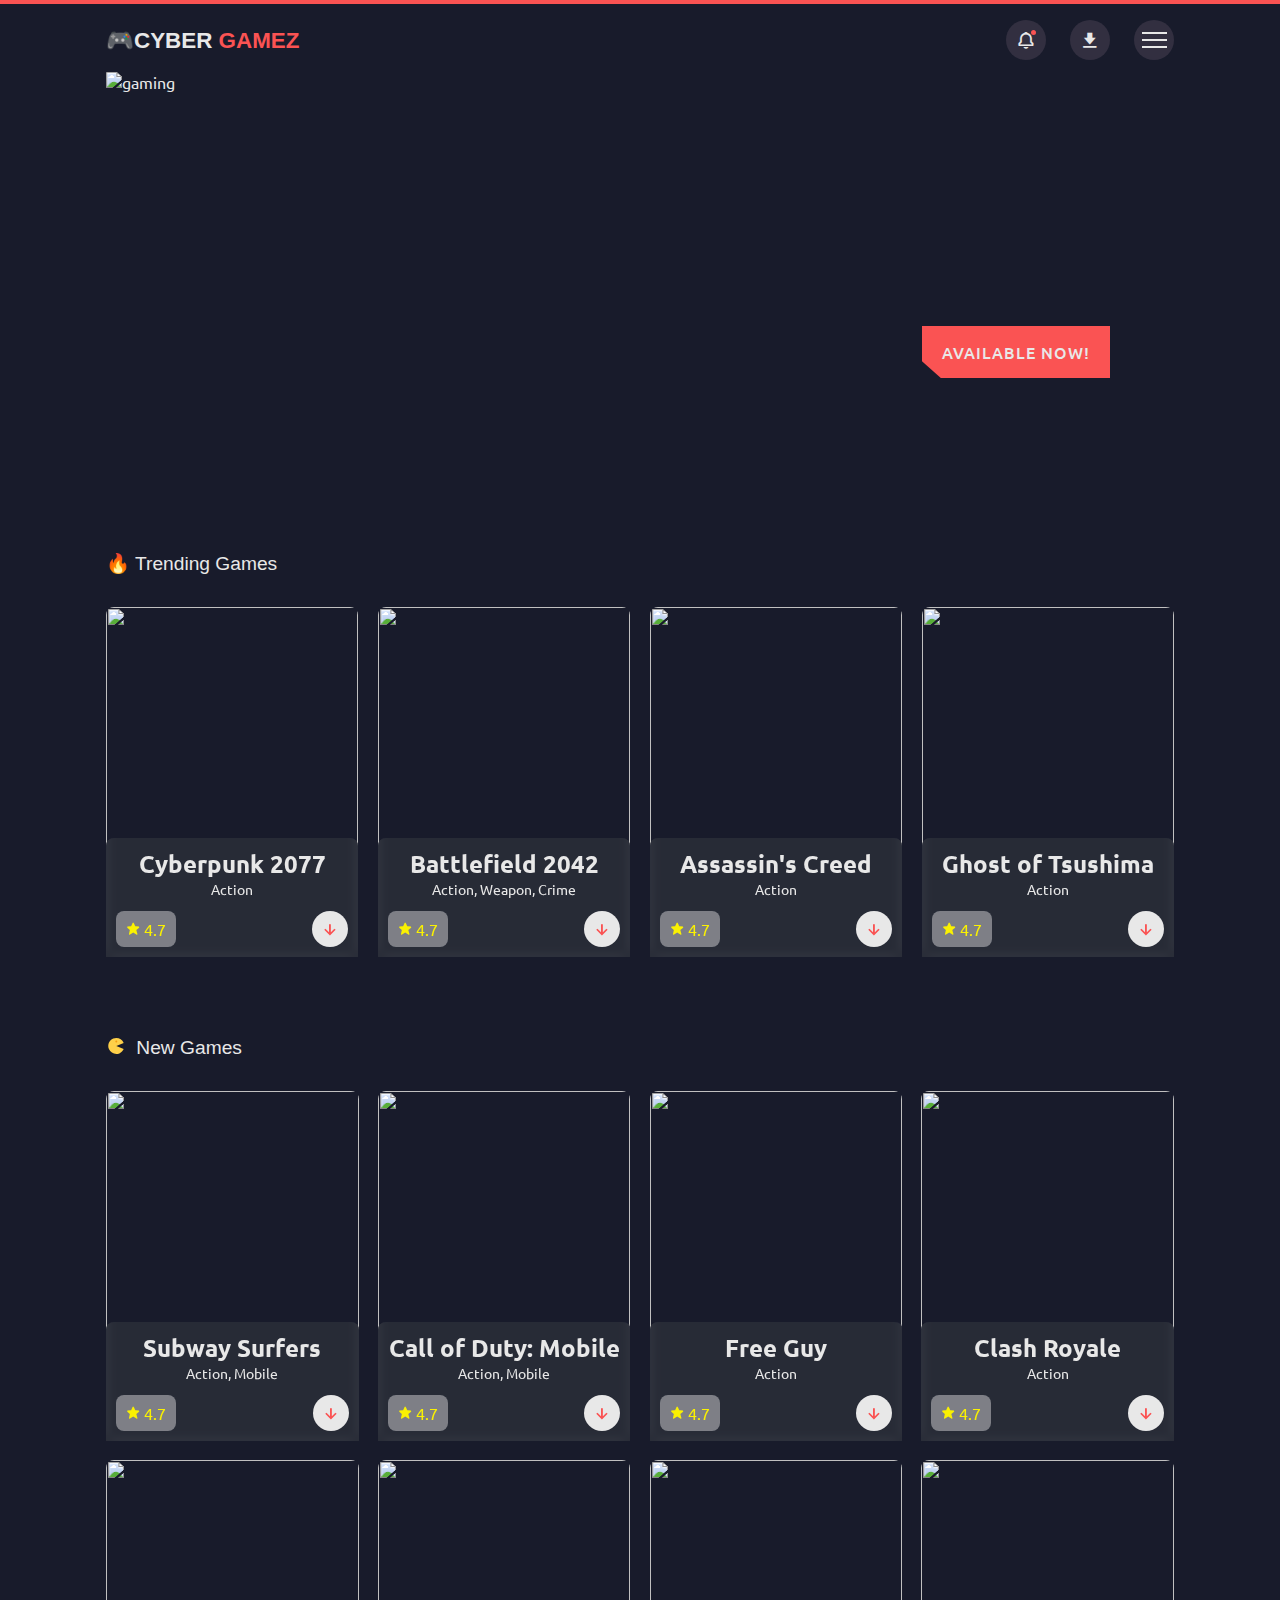
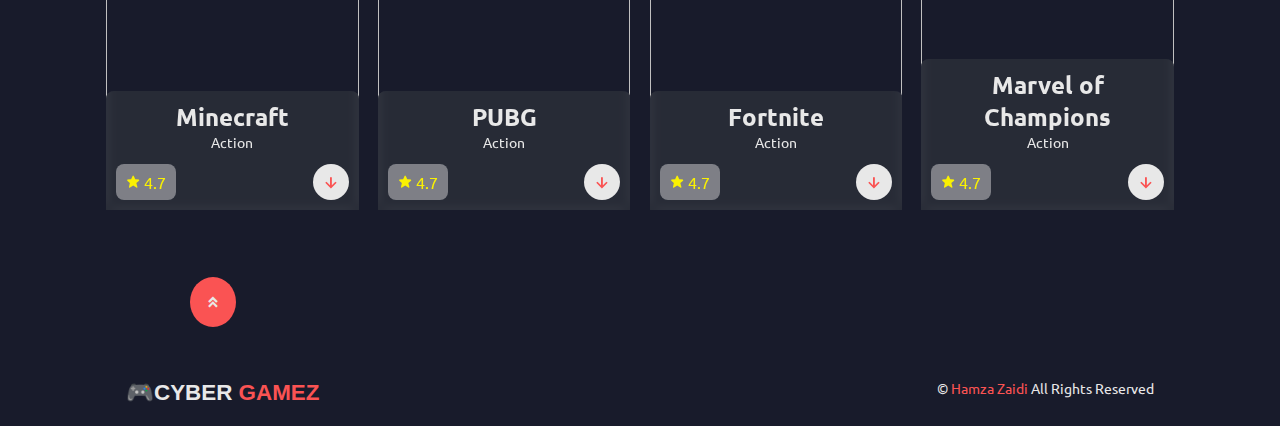
==== index.html @ a571058d "Add files via upload" ====
<!DOCTYPE html>
<html lang="en">
  <head>
    <meta charset="UTF-8" />
    <meta http-equiv="X-UA-Compatible" content="IE=edge" />
    <meta name="viewport" content="width=device-width, initial-scale=1.0" />
    <link rel="stylesheet" href="style.css" />
    <link rel="icon" href="/img/fav.png" type="image/x-icon" />
    <link
      href="https://unpkg.com/boxicons@2.1.2/css/boxicons.min.css"
      rel="stylesheet"
    />
    <link rel="stylesheet" href="swiper-bundle.min.css" />
    <script src="https://unpkg.com/boxicons@2.1.2/dist/boxicons.js"></script>

    <title>
      CyberGamez | Gaming Website 🎮| Play Online & Download games for Free!
    </title>
  </head>
  <body>
    <!-- Custom Scrollbar -->
    <div class="progress">
      <div class="progress-bar" id="scroll-bar"></div>
    </div>
    <!-- Header Section -->
    <header>
      <div class="nav container">
        <a href="index.html" class="logo">
          🎮Cyber
          <span>Gamez</span>
        </a>
        <div class="nav-icons">
          <i class="bx bx-bell bx-tada" id="bell-icon"><span></span></i>
          <a href="download.html"
            ><i class="bx bxs-download bx-tada" id="download-icon"></i
          ></a>
          <div class="menu-icon">
            <div class="line1"></div>
            <div class="line2"></div>
            <div class="line3"></div>
          </div>
        </div>
        <!-- Menu -->
        <div class="menu">
          <img src="/img/menu.png" alt="Menu Image" />
          <div class="navbar">
            <li><a href="index.html">Home</a></li>
            <li>
              <a href="/#trending-section" id="trending-section">Trending</a>
            </li>
            <li>
              <a href="#latest-section" id="new-section">Latest</a>
            </li>
            <li><a href="#categories">Categories</a></li>
            <li>
              <a href="#action-games" id="new-section">Action Games</a>
            </li>
            <li><a href="#contact_us">Contact Us</a></li>
          </div>
        </div>
        <!-- Notification -->
        <div class="notification">
          <div class="notification-box">
            <span>✔️</span>
            <p>Congratulations! Your Game has been Downloaded</p>
          </div>
          <div class="notification-box box-color">
            <span>❌</span>
            <p>Could not Download your Game Plz Retry Again!</p>
          </div>
        </div>
      </div>
    </header>

    <!-- Home Section -->
    <section class="home container" id="home">
      <img src="img/home.png" alt="gaming" />
      <div class="home-text">
        <h1>CITY OF THE <br />FUTURE</h1>
        <a href="/" class="btn">Available Now!</a>
      </div>
    </section>

    <!-- Trending Section -->
    <section class="trending container" id="trending-section">
      <div class="heading">
        <h2>🔥 Trending Games</h2>
      </div>
      <!-- Trending Content -->
      <div class="trending-content swiper">
        <div class="swiper-wrapper">
          <!-- Slide 1 -->
          <div class="swiper-slide">
            <div class="box">
              <img src="img/trending1.webp" alt="" />
              <div class="box-text">
                <h2>Cyberpunk 2077</h2>
                <h3>Action</h3>
                <div class="rating-download">
                  <div class="rating">
                    <i class="bx bxs-star"></i>
                    <span>4.7</span>
                  </div>
                  <a href="/" class="box-btn"
                    ><i class="bx bx-down-arrow-alt bx-tada"></i
                  ></a>
                </div>
              </div>
            </div>
          </div>
          <!-- Slide 2 -->
          <div class="swiper-slide">
            <div class="box">
              <img src="img/trending2.jpg" alt="" />
              <div class="box-text">
                <h2>Battlefield 2042</h2>
                <h3>Action, Weapon, Crime</h3>
                <div class="rating-download">
                  <div class="rating">
                    <i class="bx bxs-star"></i>
                    <span>4.7</span>
                  </div>
                  <a href="/" class="box-btn"
                    ><i class="bx bx-down-arrow-alt bx-tada"></i
                  ></a>
                </div>
              </div>
            </div>
          </div>
          <!-- Slide 3 -->
          <div class="swiper-slide">
            <div class="box">
              <img src="img/trending3.jpg" alt="" />
              <div class="box-text">
                <h2>Assassin's Creed</h2>
                <h3>Action</h3>
                <div class="rating-download">
                  <div class="rating">
                    <i class="bx bxs-star"></i>
                    <span>4.7</span>
                  </div>
                  <a href="/" class="box-btn"
                    ><i class="bx bx-down-arrow-alt bx-tada"></i
                  ></a>
                </div>
              </div>
            </div>
          </div>
          <!-- Slide 4 -->
          <div class="swiper-slide">
            <div class="box">
              <img src="img/trending4.jpg" alt="" />
              <div class="box-text">
                <h2>Ghost of Tsushima</h2>
                <h3>Action</h3>
                <div class="rating-download">
                  <div class="rating">
                    <i class="bx bxs-star"></i>
                    <span>4.7</span>
                  </div>
                  <a href="/" class="box-btn"
                    ><i class="bx bx-down-arrow-alt bx-tada"></i
                  ></a>
                </div>
              </div>
            </div>
          </div>
          <!-- Slide 5 -->
          <div class="swiper-slide">
            <div class="box">
              <img src="img/trending5.png" alt="" />
              <div class="box-text">
                <h2>GTA V</h2>
                <h3>Action, Crime, Mission</h3>
                <div class="rating-download">
                  <div class="rating">
                    <i class="bx bxs-star"></i>
                    <span>4.7</span>
                  </div>
                  <a href="/" class="box-btn"
                    ><i class="bx bx-down-arrow-alt bx-tada"></i
                  ></a>
                </div>
              </div>
            </div>
          </div>
          <!-- Slide 6 -->
          <div class="swiper-slide">
            <div class="box">
              <img src="img/trending6.jpg" alt="" />
              <div class="box-text">
                <h2>Dying Light 2</h2>
                <h3>Action</h3>
                <div class="rating-download">
                  <div class="rating">
                    <i class="bx bxs-star"></i>
                    <span>4.7</span>
                  </div>
                  <a href="/" class="box-btn"
                    ><i class="bx bx-down-arrow-alt bx-tada"></i
                  ></a>
                </div>
              </div>
            </div>
          </div>
          <!-- Slide 7 -->
          <div class="swiper-slide">
            <div class="box">
              <img src="img/trending7.png" alt="" />
              <div class="box-text">
                <h2>HALO infinite</h2>
                <h3>Action</h3>
                <div class="rating-download">
                  <div class="rating">
                    <i class="bx bxs-star"></i>
                    <span>4.7</span>
                  </div>
                  <a href="/" class="box-btn"
                    ><i class="bx bx-down-arrow-alt bx-tada"></i
                  ></a>
                </div>
              </div>
            </div>
          </div>
          <!-- Slide 8 -->
          <div class="swiper-slide">
            <div class="box">
              <img src="img/trending8.png" alt="" />
              <div class="box-text">
                <h2>Resident Evil Village</h2>
                <h3>Action, Crime</h3>
                <div class="rating-download">
                  <div class="rating">
                    <i class="bx bxs-star"></i>
                    <span>4.7</span>
                  </div>
                  <a href="/" class="box-btn"
                    ><i class="bx bx-down-arrow-alt bx-tada"></i
                  ></a>
                </div>
              </div>
            </div>
          </div>
        </div>
      </div>
    </section>

    <!-- New Section -->
    <section class="new container" id="new-section">
      <div class="heading">
        <h2>
          <?xml version="1.0" ?><!DOCTYPE svg PUBLIC '-//W3C//DTD SVG 1.0//EN' 'http://www.w3.org/TR/2001/REC-SVG-20010904/DTD/svg10.dtd'>
          <svg
            enable-background="new 0 0 30.785 32.009"
            height="32.009"
            overflow="visible"
            viewBox="0 0 30.785 32.009"
            width="30.785"
            xml:space="preserve"
            xmlns="http://www.w3.org/2000/svg"
            xmlns:xlink="http://www.w3.org/1999/xlink"
            class="pacman-icon"
          >
            <g>
              <g id="Pacman_1_">
                <g id="Pacman">
                  <path
                    d="M30.785,22.127l-14.781-6.123l14.781-6.123        C27.404,1.717,18.045-2.16,9.881,1.222C1.717,4.604-2.159,13.963,1.222,22.127c3.381,8.164,12.74,12.041,20.905,8.659        C26.209,29.096,29.219,25.91,30.785,22.127z"
                    fill="#FED049"
                    id="Body"
                  />
                  <circle
                    cx="16.004"
                    cy="7.004"
                    fill="#F39C12"
                    id="Eye"
                    r="2"
                  />
                </g>
              </g>
            </g>
          </svg>
          New Games
        </h2>
      </div>
      <!-- New Content -->
      <div class="new-content">
        <!-- New 1 -->
        <div class="box">
          <img src="img/new1.jpg" alt="" />
          <div class="box-text">
            <h2>Subway Surfers</h2>
            <h3>Action, Mobile</h3>
            <div class="rating-download">
              <div class="rating">
                <i class="bx bxs-star"></i>
                <span>4.7</span>
              </div>
              <a href="/download.html" class="box-btn"
                ><i class="bx bx-down-arrow-alt bx-tada"></i
              ></a>
            </div>
          </div>
        </div>
        <!-- New 2 -->
        <div class="box">
          <img src="img/new2.jpg" alt="" />
          <div class="box-text">
            <h2>Call of Duty: Mobile</h2>
            <h3>Action, Mobile</h3>
            <div class="rating-download">
              <div class="rating">
                <i class="bx bxs-star"></i>
                <span>4.7</span>
              </div>
              <a href="/" class="box-btn"
                ><i class="bx bx-down-arrow-alt bx-tada"></i
              ></a>
            </div>
          </div>
        </div>
        <!-- New 3 -->
        <div class="box">
          <img src="img/new3.jpg" alt="" />
          <div class="box-text">
            <h2>Free Guy</h2>
            <h3>Action</h3>
            <div class="rating-download">
              <div class="rating">
                <i class="bx bxs-star"></i>
                <span>4.7</span>
              </div>
              <a href="/" class="box-btn"
                ><i class="bx bx-down-arrow-alt bx-tada"></i
              ></a>
            </div>
          </div>
        </div>
        <!-- New 4-->
        <div class="box">
          <img src="img/new4.jpg" alt="" />
          <div class="box-text">
            <h2>Clash Royale</h2>
            <h3>Action</h3>
            <div class="rating-download">
              <div class="rating">
                <i class="bx bxs-star"></i>
                <span>4.7</span>
              </div>
              <a href="/" class="box-btn"
                ><i class="bx bx-down-arrow-alt bx-tada"></i
              ></a>
            </div>
          </div>
        </div>
        <!-- New 5 -->
        <div class="box">
          <img src="img/new5.png" alt="" />
          <div class="box-text">
            <h2>Minecraft</h2>
            <h3>Action</h3>
            <div class="rating-download">
              <div class="rating">
                <i class="bx bxs-star"></i>
                <span>4.7</span>
              </div>
              <a href="/" class="box-btn"
                ><i class="bx bx-down-arrow-alt bx-tada"></i
              ></a>
            </div>
          </div>
        </div>
        <!-- New 6 -->
        <div class="box">
          <img src="img/new6.png" alt="" />
          <div class="box-text">
            <h2>PUBG</h2>
            <h3>Action</h3>
            <div class="rating-download">
              <div class="rating">
                <i class="bx bxs-star"></i>
                <span>4.7</span>
              </div>
              <a href="/" class="box-btn"
                ><i class="bx bx-down-arrow-alt bx-tada"></i
              ></a>
            </div>
          </div>
        </div>
        <!-- New 7 -->
        <div class="box">
          <img src="img/new7.png" alt="" />
          <div class="box-text">
            <h2>Fortnite</h2>
            <h3>Action</h3>
            <div class="rating-download">
              <div class="rating">
                <i class="bx bxs-star"></i>
                <span>4.7</span>
              </div>
              <a href="/" class="box-btn"
                ><i class="bx bx-down-arrow-alt bx-tada"></i
              ></a>
            </div>
          </div>
        </div>
        <!-- New 8 -->
        <div class="box">
          <img src="img/new8.jpg" alt="" />
          <div class="box-text">
            <h2>Marvel of Champions</h2>
            <h3>Action</h3>
            <div class="rating-download">
              <div class="rating">
                <i class="bx bxs-star"></i>
                <span>4.7</span>
              </div>
              <a href="/" class="box-btn"
                ><i class="bx bx-down-arrow-alt bx-tada"></i
              ></a>
            </div>
          </div>
        </div>
        <div class="up-page">
          <a href="/"><i class="bx bxs-chevrons-up bx-fade-up"></i></a>
        </div>
      </div>
    </section>
    <!-- Footer Section -->
    <div class="copyright container">
      <a href="index.html" class="logo2">
        🎮Cyber
        <span>Gamez</span>
      </a>
      <p>
        &#169;
        <a class="link" href="https://github.com/HamzaZaidiX">Hamza Zaidi</a>
        All Rights Reserved
      </p>
    </div>

    <script src="swiper-bundle.min.js"></script>
    <script src="script.js"></script>
  </body>
</html>
---- style.css ----
@import url('https://fonts.googleapis.com/css2?family=Merriweather:ital@1&family=Poppins:wght@200&family=Roboto:ital,wght@0,100;1,300&family=Source+Sans+Pro:wght@200&family=Ubuntu&display=swap');
@import url('http://fonts.cdnfonts.com/css/games?styles=17672');

* {
    box-sizing: border-box;
    font-family: 'Poppins', sans-serif;
    margin: 0;
    padding: 0;
    scroll-behavior: smooth;
    list-style: none;
    text-decoration: none;
    scroll-padding-top: 2rem;
    font-family: 'Merriweather', serif;
    font-family: 'Roboto', sans-serif;
    font-family: 'Source Sans Pro', sans-serif;
    font-family: 'Ubuntu', sans-serif;
}

/* Variables */

:root {
    --main-color: #fa5353;
    /* Secondary Color*/
    --second-color: #5f3dad;
    --dark-color: #181b2b;
    --light-color: #322f40;
    --text-color: hsl(0, 0%, 91%);
}

img {
    width: 100%;
}

body {
    color: var(--text-color);
    background-color: var(--dark-color);
}

::selection {
    color: var(--text-color);
    background-color: var(--main-color);
}

.container {
    max-width: 1068px;
    margin: auto;
    width: 100%;
}

header {
    position: fixed;
    top: 0;
    left: 0;
    width: 100%;
    background-color: var(--dark-color);
    z-index: 100;
    user-select: none;
    margin-top: 10px;
}

.nav {
    display: flex;
    align-items: center;
    justify-content: center;
    padding: 16px 0;
    margin-top: 20px;
    margin-bottom: 10px;
}

.logo {
    color: var(--text-color);
    font-size: 1.4rem;
    font-weight: 600;
    margin: 0 auto 0 0;
    font-style: smooth;
    font-kerning: 1rem;
    font-stretch: ultra-expanded;
    text-transform: uppercase;
    font-family: 'Games', sans-serif;
}

.logo:hover,
.logo:focus {
    transform: rotate(352deg);
    transition: 0.3s all linear smooth;
}


.logo span {
    color: var(--main-color);
    font-family: 'Games', sans-serif;
}

.nav-icons {
    display: flex;
    align-items: center;
    column-gap: 1.5rem;
}

.nav-icons .bx {
    font-size: 20px;
    height: 40px;
    width: 40px;
    display: grid;
    place-items: center;
    color: var(--text-color);
    background-color: var(--light-color);
    border-radius: 50%;
    cursor: pointer;
}

#bell-icon {
    position: relative;
}

#bell-icon span {
    content: "";
    width: 5px;
    height: 5px;
    border-radius: 50%;
    background-color: var(--main-color);
    position: absolute;
    top: 10px;
    right: 10px;
}

.menu-icon {
    display: flex;
    flex-direction: column;
    align-items: center;
    justify-content: center;
    row-gap: 5px;
    height: 40px;
    width: 40px;
    border-radius: 50%;
    background-color: var(--light-color);
    cursor: pointer;
    z-index: 200;
    transition: 0.3s;
}

.menu-icon div {
    display: block;
    background-color: var(--text-color);
    height: 2px;
    width: 25px;
    transition: 0.3s;
}

.move .line1 {
    transform: rotate(-45deg) translate(-5px, 5px);
}

.move .line2 {
    opacity: 0;
}

.move .line3 {
    transform: rotate(45deg) translate(-5px, -5px);
}

.menu {
    position: fixed;
    left: 0;
    top: 0;
    height: 100vh;
    width: 100%;
    background-color: rgba(0, 0, 14, 0.9);
    z-index: 106;
    display: flex;
    justify-content: space-between;
    align-items: center;
    transition: 0.5s;
    clip-path: circle(0% at 100% 0%);
}

.menu.active {
    clip-path: circle(144% at 100% 0%);
}

.menu img {
    width: 800px;
}

.navbar {
    display: grid;
    row-gap: 1rem;
    text-align: right;
    padding: 2rem;
}

.navbar a {
    font-size: 1.6rem;
    color: var(--text-color);
    font-weight: 500;
    transition: 0.2s;
}

.navbar a:hover {
    border-bottom: 4px solid var(--main-color);
    font-size: 1.8rem;
}

/* Notification */

.notification {
    position: absolute;
    top: 110%;
    right: 5rem;
    background-color: var(--light-color);
    width: 300px;
    height: 350px;
    border-radius: 0.5rem;
    padding: 10px;
    display: flex;
    flex-direction: column;
    row-gap: 1rem;
    clip-path: circle(0% at 100% 0%);
}

.notification.active {
    clip-path: circle(144% at 100% 0%);
    transition: 0.3s ease-in-out smooth;
}

.notification-box {
    display: flex;
    align-items: baseline;
    column-gap: 1rem;
    border-radius: 0.5rem;
    background-color: var(--dark-color);
    padding: 10px;
    text-align: center;
}

.notification-box span {
    text-align: center;
}

.box-color {
    background: hsl(0, 0%, 100%, 0.4);
}

section {
    padding: 4rem 0 3rem;
}

/* Home Section */

.home {
    position: relative;
    min-height: 540px;
    display: flex;
    align-items: center;
    justify-content: flex-end;
    margin-top: 5rem;
}

.home img {
    position: absolute;
    width: 100%;
    height: 100%;
    object-fit: cover;
    border-radius: 1.4rem;
    z-index: -1;
}

.home-text {
    padding-right: 4rem;
    text-align: right;
}

.home-text h1 {
    font-size: 2.4rem;
    text-transform: uppercase;
    color: var(--dark-color);
    margin-bottom: 2rem;
    font-family: 'Games', sans-serif;
}

.btn {
    background: var(--main-color);
    padding: 15px 20px;
    color: var(--text-color);
    text-transform: uppercase;
    font-size: 1rem;
    letter-spacing: 1px;
    font-weight: 500;
    clip-path: polygon(0 0, 100% 0, 100% 100%, 10% 100%, 0 68%);
    cursor: pointer;
    user-select: none;
}

.btn:hover {
    background-color: var(--light-color);
    transition: 0.3s all linear;
}

/* Trending */

.heading {
    display: flex;
    align-items: center;
    column-gap: 1rem;
    margin-bottom: 2rem;
}

.heading h2 {
    font-size: 1.2rem;
    font-weight: 500;
    font-family: 'Games', sans-serif;
}

/* Trending content */


.box {
    position: relative;
    width: 100%;
    height: 350px;
    border-radius: 0.5rem;
    cursor: pointer;
    user-select: none;
}

.box img {
    width: 100%;
    height: 100%;
    object-fit: cover;
    border-radius: 0.5rem;
}

.box .box-text {
    position: absolute;
    right: 0;
    left: 0;
    bottom: 0;
    padding: 10px;
    background-color: hsl(227, 14%, 20%, .8);
    text-align: center;
    backdrop-filter: blur(4px);
    border-top-left-radius: 0.5rem;
    border-top-right-radius: 0.5rem;
}

.box .box-text h3 {
    font-size: .9rem;
    font-weight: 400;
    margin-bottom: 0.8rem;
}

.box .box-text h3:hover,
.box .box-text h3:focus {
    text-decoration: underline;
}


.rating-download {
    display: flex;
    justify-content: space-between;
}

.rating {
    display: flex;
    align-items: center;
    column-gap: 4px;
    background-color: hsl(0, 0%, 100%, 0.4);
    padding: 4px 10px;
    border-radius: 0.5rem;
    color: #faf102;
}

.rating .bx {
    color: #faf102;
    font-size: 0.9rem;
}

.box-btn .bx {
    padding: 8px;
    background-color: var(--text-color);
    border-radius: 5rem;
    color: var(--main-color);
    font-size: 20px;
    font-weight: 400;
}

.box-btn .bx:hover {
    background-color: var(--dark-color);
}

/* New Section */

.pacman-icon {
    width: 20px;
    text-align: center;
    margin-right: 5px;
    height: 16px;
}

.new-content {
    display: grid;
    grid-template-columns: repeat(auto-fit, minmax(240px, auto));
    gap: 1.2rem;

}

.up-page {
    display: flex;
    justify-content: center;
    align-items: center;
    margin-top: 3rem;
    margin-left: 2rem;
    width: 150px;
    text-align: center;
    justify-content: center;
}

.up-page a {
    padding: 15px;
    background-color: var(--main-color);
    border-radius: 50%;
    color: var(--text-color);
    font-size: 1rem;
    font-weight: 400;
    text-align: center;
}

.up-page a:hover,
.up-page a:focus {
    background-color: var(--light-color);
    transition: 0.3s all linear;
}

.copyright {
    display: flex;
    justify-content: space-between;
    padding: 20px;
    user-select: none;
}

.copyright p {
    font-size: 0.9rem;
    color: var(--text-color);
}

.logo2 {
    color: var(--text-color);
    font-size: 1.4rem;
    font-weight: 600;
    margin: 0 auto 0 0;
    font-style: smooth;
    font-kerning: 1rem;
    font-stretch: ultra-expanded;
    text-transform: uppercase;
    font-family: 'Games', sans-serif;
}

.logo2 span {
    color: var(--main-color);
    font-family: 'Games', sans-serif;
}

.copyright .link {
    color: var(--main-color);
    text-decoration: none;
    cursor: pointer;
}

/* Download Page Styles */

.video-container video {
    width: 100%;
    aspect-ratio: 16/9;
}

.video-container {
    margin-top: 2rem;
    cursor: pointer;
    user-select: none;
}

.about-icon {
    width: 20px;
    text-align: center;
    margin-right: 10px;
    height: 24px;
}

.about h2 {
    font-size: 1.4rem;
    display: inline-flex;
    font-weight: 500;
    border-bottom: 4px solid var(--main-color);
    margin: 1.6rem 0;
    text-transform: uppercase;
}

.about {
    margin-top: 2rem;
}

.about p {
    margin-top: 1rem;
    font-size: 0.938rem;
    text-align: justify;
}

.screenshots h2 {
    font-size: 1.4rem;
    display: inline-flex;
    font-weight: 500;
    border-bottom: 4px solid var(--main-color);
    margin: 1.6rem 0;
    text-transform: uppercase;
}

.screenshots-content {
    display: grid;
    grid-template-columns: repeat(auto-fit, minmax(250px, auto));
    gap: 10px;
    justify-content: center;
    max-width: 800px;
    margin: auto;
    width: 100%;
}

.screenshots-content img {
    width: 100%;
    height: 100%;
    object-fit: cover;
}

.download {
    max-width: 800px;
    margin: auto;
    width: 100%;
    display: grid;
    justify-content: center;
    margin-top: 2rem;
    text-align: center;
}

.download h2 {
    font-size: 1.4rem;
    display: inline-flex;
    font-weight: 500;
    margin: 1.6rem 0;
    text-transform: uppercase;
    margin-left: 150px;
}

.game-heading {
    display: inline-flex;
    margin-left: 9rem;
    user-select: none;
    cursor: text;
}

.game-heading h1 {
    font-size: 2.5rem;
    font-weight: 500;
    text-transform: uppercase;
    font-family: 'Games', sans-serif;
    color: var(--text-color);
}

.game-heading .s-icon {
    margin-top: 7rem;
    width: 30px;
    height: 30px;
    margin-right: 1rem;
    border-radius: 0.5rem;
}

.download .bx {
    margin-right: 10px;
    font-size: 1.4rem;
    color: var(--light-color);
}

.download-links {
    display: grid;
    grid-template-columns: repeat(3, 1fr);
    gap: 10px;
    margin-bottom: 2rem;
}

.download-links a {
    text-align: center;
    background-color: var(--main-color);
    padding: 12px 20px;
    color: var(--text-color);
    letter-spacing: 1px;
    font-weight: 500;
    text-transform: uppercase;
    font-family: 'Games', sans-serif;
    display: flex;

}

.download-links a:hover,
.download-links a:focus {
    background-color: var(--light-color);
    transition: 0.3s all linear;
}

.download-links .bx {
    text-align: center;
    color: var(--text-color);
}

/* ScrollBar Style */

html::-webkit-scrollbar {
    display: none;
}

.progress {
    position: fixed;
    top: 0;
    left: 0;
    height: 4px;
    z-index: 300;
    width: 100%;
}

.progress-bar {
    height: 4px;
    background-color: var(--main-color);
    width: 100%;
}

/* Responsive Media Queries */

@media (min-width: 1080px) {
    .container {
        margin: 0 auto;
        width: 90%;
    }

    .nav {
        padding: 10px 0;
    }

    .notification {
        right: 4rem;
    }

    .menu img {
        width: 500px;
    }

    section {
        padding: 3rem 0 2rem;
    }

    .home {
        margin-top: 4rem !important;
        min-height: 440px;
    }

    .home img {
        border-radius: 1px;
    }

    .new-content {
        grid-template-columns: repeat(auto-fit, minmax(200px, auto));

    }

    .video-container {
        margin-top: 5rem !important;
    }

    .game-heading {
        text-align: center;
        justify-content: center;
    }

}

/* For Medium Devices */
@media (max-width: 774px) {
    .notification {
        right: 1rem;
    }

    .logo:hover,
    .logo:focus {
        transform: none;
    }

    .menu img {
        width: 400px;
    }

    .home {
        min-height: 300px;
    }

    .btn {
        padding: 12px 7px;
    }

    .screenshots-content {
        grid-template-columns: repeat(auto-fit, minmax(250, 300px));
    }

    .about {
        justify-content: center;
        text-align: center;
    }

    .screenshots h2 {
        margin-left: 10px;
    }

    .download-links {
        grid-template-columns: 1fr;
        margin-top: 2rem;
    }

    .download h2 {
        margin: 0;
    }

    .download-links a {

        text-align: center;
        justify-content: center;
    }

    .up-page {
        display: none;
    }

    .heading h2 {
        text-align: center;
        padding: 10px;
        justify-content: center;
    }
}

@media (max-width: 600px) {
    .menu img {
        display: none;
    }

    .menu {
        justify-content: flex-end;
    }

    .nav {
        padding: 8px 0;
    }

    .nav-icons .bx,
    .menu-icon {
        height: 40px;
        width: 40px;
    }

    .download-links {
        grid-template-columns: 1fr;
        margin-top: 2rem;
    }

    .about {
        justify-content: center;
        text-align: center;
    }

    .screenshots h2 {
        margin-left: 10px;
    }

    .download-links a {
        text-align: center;
        justify-content: center;
    }

    .download h2 {
        margin: 0;
    }

    .up-page {
        display: none;
    }

    .heading h2 {
        text-align: center;
        padding: 10px;
        justify-content: center;
    }

    .logo:hover,
    .logo:focus {
        transform: none;
    }

    .home {
        min-height: 240px;
    }

    .home-text {
        padding-right: 1rem;
    }

    p {
        font-size: 0.75rem;
    }
}
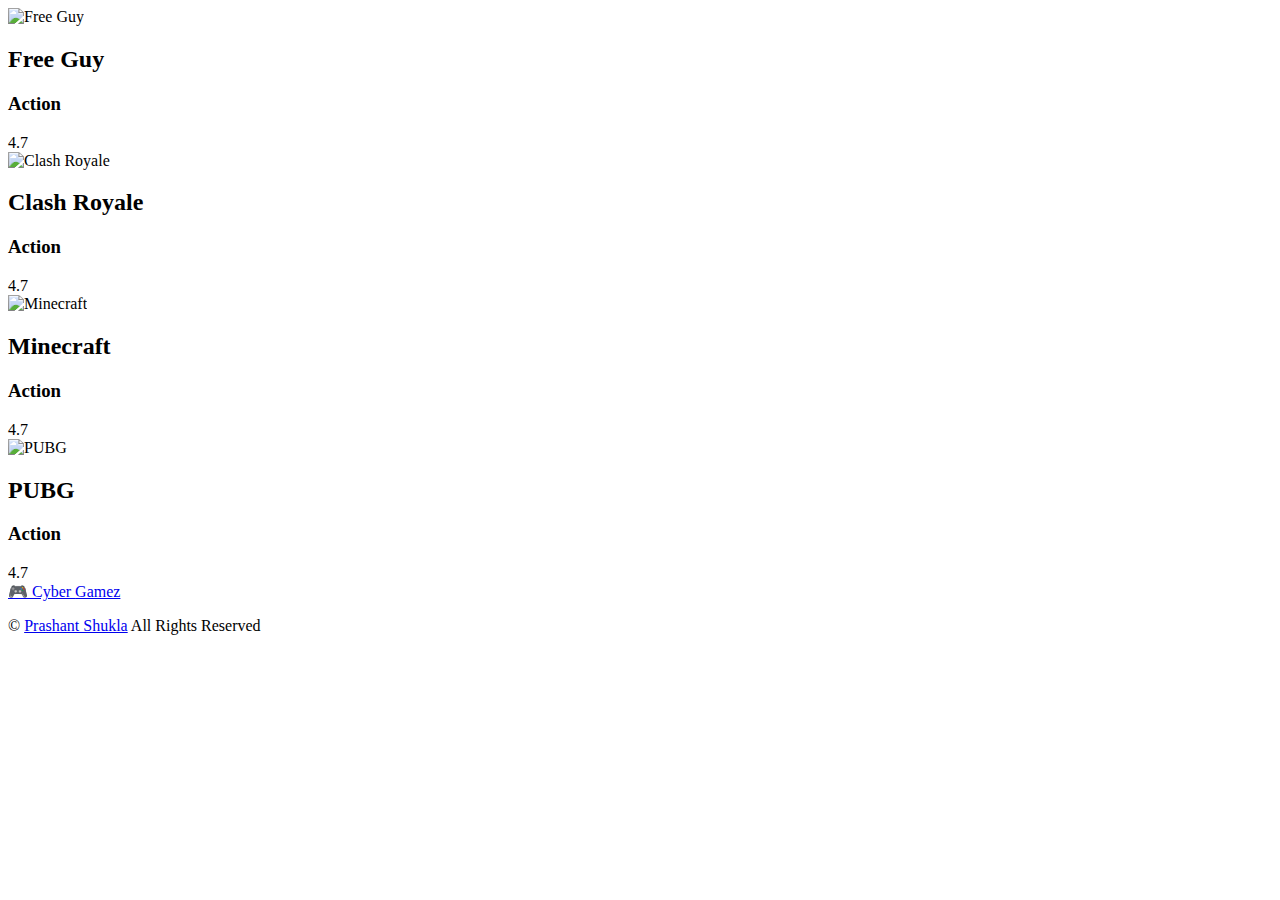
==== commit ef16dd47: "Update index.html" ====
--- a/index.html
+++ b/index.html
@@ -1,445 +1,95 @@
-<!DOCTYPE html>
-<html lang="en">
-  <head>
-    <meta charset="UTF-8" />
-    <meta http-equiv="X-UA-Compatible" content="IE=edge" />
-    <meta name="viewport" content="width=device-width, initial-scale=1.0" />
-    <link rel="stylesheet" href="style.css" />
-    <link rel="icon" href="/img/fav.png" type="image/x-icon" />
-    <link
-      href="https://unpkg.com/boxicons@2.1.2/css/boxicons.min.css"
-      rel="stylesheet"
-    />
-    <link rel="stylesheet" href="swiper-bundle.min.css" />
-    <script src="https://unpkg.com/boxicons@2.1.2/dist/boxicons.js"></script>
 
-    <title>
-      CyberGamez | Gaming Website 🎮| Play Online & Download games for Free!
-    </title>
-  </head>
-  <body>
-    <!-- Custom Scrollbar -->
-    <div class="progress">
-      <div class="progress-bar" id="scroll-bar"></div>
-    </div>
-    <!-- Header Section -->
-    <header>
-      <div class="nav container">
-        <a href="index.html" class="logo">
-          🎮Cyber
-          <span>Gamez</span>
-        </a>
-        <div class="nav-icons">
-          <i class="bx bx-bell bx-tada" id="bell-icon"><span></span></i>
-          <a href="download.html"
-            ><i class="bx bxs-download bx-tada" id="download-icon"></i
-          ></a>
-          <div class="menu-icon">
-            <div class="line1"></div>
-            <div class="line2"></div>
-            <div class="line3"></div>
-          </div>
-        </div>
-        <!-- Menu -->
-        <div class="menu">
-          <img src="/img/menu.png" alt="Menu Image" />
-          <div class="navbar">
-            <li><a href="index.html">Home</a></li>
-            <li>
-              <a href="/#trending-section" id="trending-section">Trending</a>
-            </li>
-            <li>
-              <a href="#latest-section" id="new-section">Latest</a>
-            </li>
-            <li><a href="#categories">Categories</a></li>
-            <li>
-              <a href="#action-games" id="new-section">Action Games</a>
-            </li>
-            <li><a href="#contact_us">Contact Us</a></li>
-          </div>
-        </div>
-        <!-- Notification -->
-        <div class="notification">
-          <div class="notification-box">
-            <span>✔️</span>
-            <p>Congratulations! Your Game has been Downloaded</p>
-          </div>
-          <div class="notification-box box-color">
-            <span>❌</span>
-            <p>Could not Download your Game Plz Retry Again!</p>
-          </div>
-        </div>
-      </div>
-    </header>
-
-    <!-- Home Section -->
-    <section class="home container" id="home">
-      <img src="img/home.png" alt="gaming" />
-      <div class="home-text">
-        <h1>CITY OF THE <br />FUTURE</h1>
-        <a href="/" class="btn">Available Now!</a>
-      </div>
-    </section>
-
-    <!-- Trending Section -->
-    <section class="trending container" id="trending-section">
-      <div class="heading">
-        <h2>🔥 Trending Games</h2>
-      </div>
-      <!-- Trending Content -->
-      <div class="trending-content swiper">
-        <div class="swiper-wrapper">
-          <!-- Slide 1 -->
-          <div class="swiper-slide">
+<!DOCTYPE html><html lang="en">
+<head>
+    <meta charset="UTF-8">
+    <meta name="viewport" content="width=device-width, initial-scale=1.0">
+    <title>Cyber Gamez - Prashant Shukla</title>
+    <link rel="stylesheet" href="styles.css">
+    <link rel="stylesheet" href="swiper-bundle.min.css">
+    <link rel="stylesheet" href="https://cdnjs.cloudflare.com/ajax/libs/boxicons/2.1.4/css/boxicons.min.css">
+</head>
+<body>
+    <section class="games-list">
+        <div class="container">
+            <!-- Game Cards -->
             <div class="box">
-              <img src="img/trending1.webp" alt="" />
-              <div class="box-text">
-                <h2>Cyberpunk 2077</h2>
+                <img src="img/new3.jpg" alt="Free Guy" />
+                <div class="box-text">
+                    <h2>Free Guy</h2>
+                    <h3>Action</h3>
+                    <div class="rating-download">
+                        <div class="rating">
+                            <i class="bx bxs-star"></i>
+                            <span>4.7</span>
+                        </div>
+                        <a href="/" class="box-btn"><i class="bx bx-down-arrow-alt bx-tada"></i></a>
+                    </div>
+                </div>
+            </div><!-- Add more games -->
+        <div class="box">
+            <img src="img/new4.jpg" alt="Clash Royale" />
+            <div class="box-text">
+                <h2>Clash Royale</h2>
                 <h3>Action</h3>
                 <div class="rating-download">
-                  <div class="rating">
-                    <i class="bx bxs-star"></i>
-                    <span>4.7</span>
-                  </div>
-                  <a href="/" class="box-btn"
-                    ><i class="bx bx-down-arrow-alt bx-tada"></i
-                  ></a>
+                    <div class="rating">
+                        <i class="bx bxs-star"></i>
+                        <span>4.7</span>
+                    </div>
+                    <a href="/" class="box-btn"><i class="bx bx-down-arrow-alt bx-tada"></i></a>
                 </div>
-              </div>
             </div>
-          </div>
-          <!-- Slide 2 -->
-          <div class="swiper-slide">
-            <div class="box">
-              <img src="img/trending2.jpg" alt="" />
-              <div class="box-text">
-                <h2>Battlefield 2042</h2>
-                <h3>Action, Weapon, Crime</h3>
-                <div class="rating-download">
-                  <div class="rating">
-                    <i class="bx bxs-star"></i>
-                    <span>4.7</span>
-                  </div>
-                  <a href="/" class="box-btn"
-                    ><i class="bx bx-down-arrow-alt bx-tada"></i
-                  ></a>
-                </div>
-              </div>
-            </div>
-          </div>
-          <!-- Slide 3 -->
-          <div class="swiper-slide">
-            <div class="box">
-              <img src="img/trending3.jpg" alt="" />
-              <div class="box-text">
-                <h2>Assassin's Creed</h2>
+        </div>
+        
+        <div class="box">
+            <img src="img/new5.png" alt="Minecraft" />
+            <div class="box-text">
+                <h2>Minecraft</h2>
                 <h3>Action</h3>
                 <div class="rating-download">
-                  <div class="rating">
-                    <i class="bx bxs-star"></i>
-                    <span>4.7</span>
-                  </div>
-                  <a href="/" class="box-btn"
-                    ><i class="bx bx-down-arrow-alt bx-tada"></i
-                  ></a>
+                    <div class="rating">
+                        <i class="bx bxs-star"></i>
+                        <span>4.7</span>
+                    </div>
+                    <a href="/" class="box-btn"><i class="bx bx-down-arrow-alt bx-tada"></i></a>
                 </div>
-              </div>
             </div>
-          </div>
-          <!-- Slide 4 -->
-          <div class="swiper-slide">
-            <div class="box">
-              <img src="img/trending4.jpg" alt="" />
-              <div class="box-text">
-                <h2>Ghost of Tsushima</h2>
+        </div>
+        
+        <!-- More Games -->
+        <div class="box">
+            <img src="img/new6.png" alt="PUBG" />
+            <div class="box-text">
+                <h2>PUBG</h2>
                 <h3>Action</h3>
                 <div class="rating-download">
-                  <div class="rating">
-                    <i class="bx bxs-star"></i>
-                    <span>4.7</span>
-                  </div>
-                  <a href="/" class="box-btn"
-                    ><i class="bx bx-down-arrow-alt bx-tada"></i
-                  ></a>
+                    <div class="rating">
+                        <i class="bx bxs-star"></i>
+                        <span>4.7</span>
+                    </div>
+                    <a href="/" class="box-btn"><i class="bx bx-down-arrow-alt bx-tada"></i></a>
                 </div>
-              </div>
             </div>
-          </div>
-          <!-- Slide 5 -->
-          <div class="swiper-slide">
-            <div class="box">
-              <img src="img/trending5.png" alt="" />
-              <div class="box-text">
-                <h2>GTA V</h2>
-                <h3>Action, Crime, Mission</h3>
-                <div class="rating-download">
-                  <div class="rating">
-                    <i class="bx bxs-star"></i>
-                    <span>4.7</span>
-                  </div>
-                  <a href="/" class="box-btn"
-                    ><i class="bx bx-down-arrow-alt bx-tada"></i
-                  ></a>
-                </div>
-              </div>
-            </div>
-          </div>
-          <!-- Slide 6 -->
-          <div class="swiper-slide">
-            <div class="box">
-              <img src="img/trending6.jpg" alt="" />
-              <div class="box-text">
-                <h2>Dying Light 2</h2>
-                <h3>Action</h3>
-                <div class="rating-download">
-                  <div class="rating">
-                    <i class="bx bxs-star"></i>
-                    <span>4.7</span>
-                  </div>
-                  <a href="/" class="box-btn"
-                    ><i class="bx bx-down-arrow-alt bx-tada"></i
-                  ></a>
-                </div>
-              </div>
-            </div>
-          </div>
-          <!-- Slide 7 -->
-          <div class="swiper-slide">
-            <div class="box">
-              <img src="img/trending7.png" alt="" />
-              <div class="box-text">
-                <h2>HALO infinite</h2>
-                <h3>Action</h3>
-                <div class="rating-download">
-                  <div class="rating">
-                    <i class="bx bxs-star"></i>
-                    <span>4.7</span>
-                  </div>
-                  <a href="/" class="box-btn"
-                    ><i class="bx bx-down-arrow-alt bx-tada"></i
-                  ></a>
-                </div>
-              </div>
-            </div>
-          </div>
-          <!-- Slide 8 -->
-          <div class="swiper-slide">
-            <div class="box">
-              <img src="img/trending8.png" alt="" />
-              <div class="box-text">
-                <h2>Resident Evil Village</h2>
-                <h3>Action, Crime</h3>
-                <div class="rating-download">
-                  <div class="rating">
-                    <i class="bx bxs-star"></i>
-                    <span>4.7</span>
-                  </div>
-                  <a href="/" class="box-btn"
-                    ><i class="bx bx-down-arrow-alt bx-tada"></i
-                  ></a>
-                </div>
-              </div>
-            </div>
-          </div>
         </div>
-      </div>
-    </section>
+        
+        <div class="up-page">
+            <a href="#"><i class="bx bxs-chevrons-up bx-fade-up"></i></a>
+        </div>
+    </div>
+</section>
 
-    <!-- New Section -->
-    <section class="new container" id="new-section">
-      <div class="heading">
-        <h2>
-          <?xml version="1.0" ?><!DOCTYPE svg PUBLIC '-//W3C//DTD SVG 1.0//EN' 'http://www.w3.org/TR/2001/REC-SVG-20010904/DTD/svg10.dtd'>
-          <svg
-            enable-background="new 0 0 30.785 32.009"
-            height="32.009"
-            overflow="visible"
-            viewBox="0 0 30.785 32.009"
-            width="30.785"
-            xml:space="preserve"
-            xmlns="http://www.w3.org/2000/svg"
-            xmlns:xlink="http://www.w3.org/1999/xlink"
-            class="pacman-icon"
-          >
-            <g>
-              <g id="Pacman_1_">
-                <g id="Pacman">
-                  <path
-                    d="M30.785,22.127l-14.781-6.123l14.781-6.123        C27.404,1.717,18.045-2.16,9.881,1.222C1.717,4.604-2.159,13.963,1.222,22.127c3.381,8.164,12.74,12.041,20.905,8.659        C26.209,29.096,29.219,25.91,30.785,22.127z"
-                    fill="#FED049"
-                    id="Body"
-                  />
-                  <circle
-                    cx="16.004"
-                    cy="7.004"
-                    fill="#F39C12"
-                    id="Eye"
-                    r="2"
-                  />
-                </g>
-              </g>
-            </g>
-          </svg>
-          New Games
-        </h2>
-      </div>
-      <!-- New Content -->
-      <div class="new-content">
-        <!-- New 1 -->
-        <div class="box">
-          <img src="img/new1.jpg" alt="" />
-          <div class="box-text">
-            <h2>Subway Surfers</h2>
-            <h3>Action, Mobile</h3>
-            <div class="rating-download">
-              <div class="rating">
-                <i class="bx bxs-star"></i>
-                <span>4.7</span>
-              </div>
-              <a href="/download.html" class="box-btn"
-                ><i class="bx bx-down-arrow-alt bx-tada"></i
-              ></a>
-            </div>
-          </div>
-        </div>
-        <!-- New 2 -->
-        <div class="box">
-          <img src="img/new2.jpg" alt="" />
-          <div class="box-text">
-            <h2>Call of Duty: Mobile</h2>
-            <h3>Action, Mobile</h3>
-            <div class="rating-download">
-              <div class="rating">
-                <i class="bx bxs-star"></i>
-                <span>4.7</span>
-              </div>
-              <a href="/" class="box-btn"
-                ><i class="bx bx-down-arrow-alt bx-tada"></i
-              ></a>
-            </div>
-          </div>
-        </div>
-        <!-- New 3 -->
-        <div class="box">
-          <img src="img/new3.jpg" alt="" />
-          <div class="box-text">
-            <h2>Free Guy</h2>
-            <h3>Action</h3>
-            <div class="rating-download">
-              <div class="rating">
-                <i class="bx bxs-star"></i>
-                <span>4.7</span>
-              </div>
-              <a href="/" class="box-btn"
-                ><i class="bx bx-down-arrow-alt bx-tada"></i
-              ></a>
-            </div>
-          </div>
-        </div>
-        <!-- New 4-->
-        <div class="box">
-          <img src="img/new4.jpg" alt="" />
-          <div class="box-text">
-            <h2>Clash Royale</h2>
-            <h3>Action</h3>
-            <div class="rating-download">
-              <div class="rating">
-                <i class="bx bxs-star"></i>
-                <span>4.7</span>
-              </div>
-              <a href="/" class="box-btn"
-                ><i class="bx bx-down-arrow-alt bx-tada"></i
-              ></a>
-            </div>
-          </div>
-        </div>
-        <!-- New 5 -->
-        <div class="box">
-          <img src="img/new5.png" alt="" />
-          <div class="box-text">
-            <h2>Minecraft</h2>
-            <h3>Action</h3>
-            <div class="rating-download">
-              <div class="rating">
-                <i class="bx bxs-star"></i>
-                <span>4.7</span>
-              </div>
-              <a href="/" class="box-btn"
-                ><i class="bx bx-down-arrow-alt bx-tada"></i
-              ></a>
-            </div>
-          </div>
-        </div>
-        <!-- New 6 -->
-        <div class="box">
-          <img src="img/new6.png" alt="" />
-          <div class="box-text">
-            <h2>PUBG</h2>
-            <h3>Action</h3>
-            <div class="rating-download">
-              <div class="rating">
-                <i class="bx bxs-star"></i>
-                <span>4.7</span>
-              </div>
-              <a href="/" class="box-btn"
-                ><i class="bx bx-down-arrow-alt bx-tada"></i
-              ></a>
-            </div>
-          </div>
-        </div>
-        <!-- New 7 -->
-        <div class="box">
-          <img src="img/new7.png" alt="" />
-          <div class="box-text">
-            <h2>Fortnite</h2>
-            <h3>Action</h3>
-            <div class="rating-download">
-              <div class="rating">
-                <i class="bx bxs-star"></i>
-                <span>4.7</span>
-              </div>
-              <a href="/" class="box-btn"
-                ><i class="bx bx-down-arrow-alt bx-tada"></i
-              ></a>
-            </div>
-          </div>
-        </div>
-        <!-- New 8 -->
-        <div class="box">
-          <img src="img/new8.jpg" alt="" />
-          <div class="box-text">
-            <h2>Marvel of Champions</h2>
-            <h3>Action</h3>
-            <div class="rating-download">
-              <div class="rating">
-                <i class="bx bxs-star"></i>
-                <span>4.7</span>
-              </div>
-              <a href="/" class="box-btn"
-                ><i class="bx bx-down-arrow-alt bx-tada"></i
-              ></a>
-            </div>
-          </div>
-        </div>
-        <div class="up-page">
-          <a href="/"><i class="bx bxs-chevrons-up bx-fade-up"></i></a>
-        </div>
-      </div>
-    </section>
-    <!-- Footer Section -->
-    <div class="copyright container">
-      <a href="index.html" class="logo2">
-        🎮Cyber
-        <span>Gamez</span>
-      </a>
-      <p>
-        &#169;
-        <a class="link" href="https://github.com/HamzaZaidiX">Hamza Zaidi</a>
-        All Rights Reserved
-      </p>
-    </div>
+<!-- Footer Section -->
+<footer class="copyright container">
+    <a href="index.html" class="logo2">
+        🎮 Cyber <span>Gamez</span>
+    </a>
+    <p>
+        &#169; <a class="link" href="https://github.com/PrashantShukla">Prashant Shukla</a> All Rights Reserved
+    </p>
+</footer>
 
-    <script src="swiper-bundle.min.js"></script>
-    <script src="script.js"></script>
-  </body>
+<script src="swiper-bundle.min.js"></script>
+<script src="script.js"></script>
+
+</body>
 </html>
